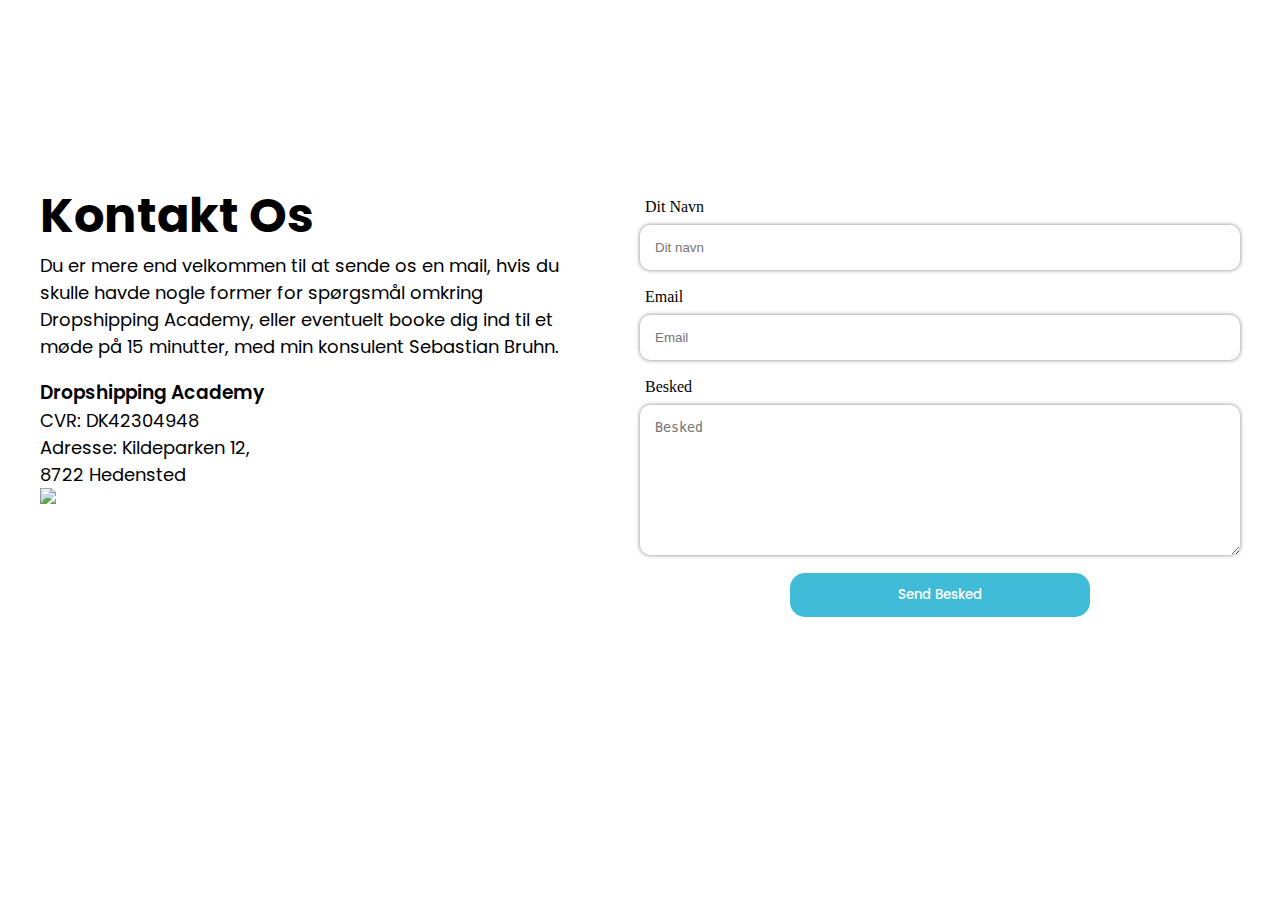
==== kontaktOs.html @ bde136e9 "added footer, header, index, kontakt os, kursus, omMig - noget funktionalitet mangler, responsivitet" ====
<!DOCTYPE html>
<html lang="en">
  <head>
    <meta charset="UTF-8" />
    <meta http-equiv="X-UA-Compatible" content="IE=edge" />
    <meta name="viewport" content="width=device-width, initial-scale=1.0" />
    <link rel="stylesheet" href="/css/index.css" />
    <script src="js/w3schoolsInclude.js" defer></script>
    <script src="http://www.w3schools.com/lib/w3data.js"></script>
    <title>Kontakt Os</title>
  </head>
  <body>
    <!-- w3 include js -->
    <header class="content" w3-include-html="header.html"></header>
    <main>
      <section class="content kontaktOsSection">
        <div class="kontaktOsLeft">
          <h1>Kontakt Os</h1>
          <p>
            Du er mere end velkommen til at sende os en mail, hvis du skulle
            havde nogle former for spørgsmål omkring Dropshipping Academy, eller
            eventuelt booke dig ind til et møde på 15 minutter, med min
            konsulent Sebastian Bruhn.
          </p>
          <br>
          <h3>Dropshipping Academy</h3>
          <p>
            CVR: DK42304948<br />
            Adresse: Kildeparken 12,<br />
            8722 Hedensted
          </p>
          <img src="#" />
        </div>
        <div class="kontaktOsRight">
            <form>
                <label>Dit Navn</label>
                <input type="text" placeholder="Dit navn">
                <label>Email</label>
                <input type="text" placeholder="Email">
                <label>Besked</label>
                <textarea type="text" placeholder="Besked"></textarea>
                <input type="submit" value="Send Besked">
            </form>
        </div>
      </section>
    </main>
    <footer class="content" w3-include-html="footer.html"></footer>
  </body>
</html>
---- css/index.css ----
/* #region Global */
* {
  margin: 0;
  padding: 0;
  box-sizing: border-box;
}

@font-face {
  font-family: poppinsBold;
  src: url(/font/Poppins/Poppins-Bold.ttf);
}

@font-face {
  font-family: poppinsSemiBold;
  src: url(/font/Poppins/Poppins-SemiBold.ttf);
}

@font-face {
  font-family: poppinsMedium;
  src: url(/font/Poppins/Poppins-Medium.ttf);
}

@font-face {
  font-family: poppinsMediumItalic;
  src: url(/font/Poppins/Poppins-MediumItalic.ttf);
}

@font-face {
  font-family: poppins;
  src: url(/font/Poppins/Poppins-Regular.ttf);
}

h1 {
  font-size: 48px;
  font-family: poppinsBold;
}

h2 {
  font-size: 40px;
  font-family: poppinsBold;
  text-align: center;
}

h3 {
  font-family: poppinsSemiBold;
}

p {
  font-size: 18px;
  font-family: poppins;
}

.poppinsMedium {
  font-size: 24px;
  font-family: poppinsMedium;
}

.content {
  width: 1200px;
  margin: auto;
}

section {
  margin-top: 15vh !important;
}

.alignCenterText {
  text-align: center;
}

/* img modal */
.modal {
  display: none; /* Hidden by default */
  position: fixed; /* Stay in place */
  z-index: 1; /* Sit on top */
  padding: 2%; /* Location of the box */
  text-align: center;
  left: 0;
  top: 0;
  width: 100%; /* Full width */
  height: 100%; /* Full height */
  overflow: auto; /* Enable scroll if needed */
  background-color: rgb(0, 0, 0); /* Fallback color */
  background-color: rgba(0, 0, 0, 0.9); /* Black w/ opacity */
}

.close {
  position: absolute;
  top: 15px;
  right: 35px;
  color: #f1f1f1;
  font-size: 40px;
  font-weight: bold;
  transition: 0.3s;
  cursor: pointer;
}

/* #endregion */

/* #region Header */
header {
  display: flex;
  justify-content: space-between;
  padding-top: 5vh;
}

.logoColor1 {
  color: black;
  font-size: 24px;
  font-family: "Franklin Gothic Medium", "Arial Narrow", Arial, sans-serif;
  cursor: pointer;
  text-decoration: none;
}

.logoColor2 {
  color: #40bcd8;
}

.navLinks {
  display: flex;
}

.navLinks a {
  margin-left: 50px;
  font-size: 18px;
  padding: 10px 20px;
  cursor: pointer;
  font-weight: 600;
  text-decoration: none;
}

.blackLink {
  color: black;
}

.navLinks a:hover {
  transition: 0.2s ease-in-out;
  transform: scale(1.2);
}

.navBuyBtn {
  background: #40bcd8;
  border-radius: 50px;
  color: white;
  box-shadow: 1px 4px 4px rgba(0, 0, 0, 0.35);
}
/* #endregion */

/* #region Forside Body */
/* landingpage section */
.lpImg {
  background-image: url(/img/forside.png);
  background-repeat: no-repeat;
  background-position: right;
  background-size: contain;
  height: 200vh;
  margin-top: 6vh;
}

.lpContent {
  width: 30%;
}

.lpContent svg {
  margin-left: 150px;
}

.lpBtn {
  margin-top: 3vh;
  padding: 3% 4% 3% 8%;
  border-radius: 50px;
  font-size: 24px;
  color: white;
  background: #088391;
  border: none;
  cursor: pointer;
  border: 2px solid #40bcd8;
}

.lpContent2 {
  margin-top: 80vh;
  display: flex;
}

.lpContent2 h2 {
  color: white;
  text-align: left;
  font-size: 42px;
  margin-top: 0;
}

.lpContent2 p {
  background: white;
  padding: 30px 50px;
  border-bottom-right-radius: 50px;
  box-shadow: 0px 4px 4px rgba(0, 0, 0, 0.35);
}

.lpContent2 iframe {
  width: 504.88px;
  height: 452px;
}

.lpContent2 div {
  display: flex;
  flex-direction: column;
  justify-content: space-between;
}

/* ads section */
.ads {
  display: flex;
  align-items: center;
  text-align: center;
  justify-content: space-between;
  margin: 4vh auto 0 auto;
  width: 80%;
}

.ads p {
  width: 50%;
}

.adsIcon {
  width: 30%;
}

.adsIcon i {
  font-size: 50px;
  color: #40bcd8;
}

/* 100% completed course section */
.completedCourse {
  display: flex;
  align-items: center;
  position: relative;
}

.completedCourse div {
  width: 50%;
}

.completedCourse img {
  width: 80%;
  box-shadow: -1px 4px 4px rgba(0, 0, 0, 0.35);
}

.completedCourseText h2,
.completedCourseText p {
  text-align: right;
}

.completedCircle {
  position: absolute;
  width: 559px;
  height: 559px;
  background: #1c80a3;
  border-radius: 50%;
  top: -50%;
  left: -40%;
  z-index: -99;
}

/* kursus indhold section */
.courseContains {
  display: flex;
  flex-wrap: wrap;
  justify-content: center;
  position: relative;
}

.courseContainsContent {
  width: 50%;
  position: relative;
  display: flex;
  justify-content: center;
  padding: 2% 0;
}

.courseContainsContent p {
  border: 1px solid rgba(0, 0, 0, 0.19);
  width: 70%;
  text-align: center;
  padding: 50px 4%;
  border-radius: 20px;
  display: flex;
  align-items: center;
  background: white;
}

.courseContentIcons {
  font-size: 35px;
  position: absolute;
  background: white;
  padding: 10px;
  border-radius: 50%;
  box-shadow: 0px 2px 4px rgba(0, 0, 0, 0.35);
  color: #40bcd8;
  top: -1%;
  left: 20%;
}

.seeMoreBtn {
  margin-top: 3vh;
  padding: 1% 2% 1% 5%;
  border-radius: 50px;
  font-size: 24px;
  color: white;
  background: #088391;
  border: none;
  cursor: pointer;
  border: 2px solid #40bcd8;
}

.courseContainsCircle {
  position: absolute;
  width: 361px;
  height: 361px;
  background: #40bcd8;
  border-radius: 50%;
  top: -15%;
  right: -10%;
  z-index: -99;
}

.courseContainsCircle2 {
  position: absolute;
  width: 29px;
  height: 29px;
  background: #1c80a3;
  border-radius: 50%;
  bottom: 22%;
  right: 9%;
  z-index: 1;
}

.courseContainsCircle3 {
  position: absolute;
  width: 12px;
  height: 12px;
  background: #40bcd8;
  border-radius: 50%;
  bottom: 20.5%;
  right: 11%;
  z-index: 1;
}

/* comments section */
.commentSection {
  position: relative;
}

#commentSection {
  width: 60%;
  margin: auto;
  font-family: poppins;
  text-align: center;
}

.commentArrowLeft {
  position: absolute;
  top: 40%;
  left: 10%;
  padding: 20px;
  cursor: pointer;
}

.commentArrowRight {
  position: absolute;
  top: 40%;
  right: 10%;
  padding: 20px;
  cursor: pointer;
}

#commentName {
  margin-top: 4vh;
  font-family: poppinsMediumItalic;
  text-align: center;
  display: list-item; /* This has to be "list-item"                                               */
  list-style-type: disc; /* See https://developer.mozilla.org/en-US/docs/Web/CSS/list-style-type     */
  list-style-position: inside;
}

.commentCircle1 {
  position: absolute;
  width: 203px;
  height: 203px;
  top: -10%;
  left: 0;
  background: #1c80a3;
  border-radius: 50%;
}

.commentCircle2 {
  position: absolute;
  width: 84px;
  height: 84px;
  bottom: 0;
  right: 5%;
  background: #40bcd8;
  border-radius: 50%;
}

/* start i dag section */

.startTodayBtn {
  margin-top: 3vh;
  padding: 2% 3% 2% 6%;
  border-radius: 50px;
  font-size: 24px;
  color: white;
  background: #1c80a3;
  border: none;
  cursor: pointer;
  border: 2px solid #1c80a3;
}

.startTodaySection {
  display: flex;
}

.startTodaySection div {
  width: 48%;
}

.startTodaySection h2 {
  text-align: left;
}

.startTodaySection svg {
  margin-left: 110px;
  margin-top: -10px;
}

.startTodaySection div img {
  width: 100%;
}

/* #endregion */

/* #region Kursus Body */
/* mentor course section */
.mentorCourse {
  display: flex;
}
.coursePrice {
  font-size: 36px;
}
.courseSlogan {
  font-size: 14px;
}
.courseLeft {
  width: 50%;
  padding-right: 10%;
}
.courseRight {
  width: 50%;
}

.courseRight img {
  width: 100%;
}

.courseLeft button {
  margin-top: 3vh;
  padding: 3% 2% 3% 10%;
  border-radius: 50px;
  font-size: 24px;
  color: white;
  background: #40bcd8;
  border: none;
  cursor: pointer;
  border: 2px solid #40bcd8;
}

.courseLeft button:hover {
  transition: 0.2s ease-in-out;

  color: #40bcd8;
  background: white;
}

.fa-arrow-right {
  margin-left: 30px;
}

.dropDownContainer {
  cursor: pointer;
}

.dropDownInfo {
  border: 1px solid black;
  padding: 3% 5%;
  display: flex;
  justify-content: space-between;
}

.dropDownHidden {
  border: 1px solid black;
  padding: 3% 5%;
}

.toggleHidden {
  display: none;
}

/* what you learn section */
.whatYouLearn {
  border: 1px solid black;
  box-shadow: 0px 1px 5px black;
}

.learningList {
  display: flex;
  padding: 2vh;
}

.fa-check-circle {
  font-size: 40px;
  padding-right: 1%;
  color: #04bf00;
}

.whatYouLearnContainer {
  display: flex;
  width: 90%;
  margin: auto;
}

.whatYouLearnLeft {
  width: 50%;
}
.whatYouLearnRight {
  width: 50%;
}

/* my results section */

.circleContainer {
  display: flex;
  width: 100%;
  flex-wrap: wrap;
}

.circleResults {
  border: 2px solid #40bcd8;
  width: 48%;
  height: 60vh;
  border-radius: 50%;
  margin: 1%;
  position: relative;
}
.circleContent {
  position: absolute;
  left: 50%;
  top: 25%;
  transform: translate(-50%, -15%);
}

.circleContent img {
  width: 100%;
}

.myImgC:hover {
  cursor: pointer;
  opacity: 0.8;
  box-shadow: 0px 0px 10px black;
}

.circleContainer p {
  text-align: center;
  padding: 10% 5%;
}

/* fuld gennemgang section */
.gennemgang img {
  width: 70%;
  display: block;
  margin: 2vh auto;
}
/* #endregion */

/* #region Footer */
.footerDiv {
  display: flex;
  padding: 3vh 0;
}

.footerDiv div {
  padding-right: 4%;
}
.footerDiv div * {
  padding: 1% 0 1% 0;
}

.divider {
  width: 100%;
  border-bottom: 1px solid rgba(0, 0, 0, 0.5);
  margin: 2vh 0;
}
/* #endregion */

/* #region Om Mig Body */
.omMigSection {
  display: flex;
  align-items: center;
  justify-content: space-around;
  margin-bottom: 10vh;
}

.omMigLeft {
  width: 40%;
}

.omMigRight {
  width: 30%;
  text-align: center;
}

.omMigRight img {
  width: 80%;
  border-radius: 50%;
}

.omMigSoMe {
  font-size: 40px;
  padding: 15px;
  cursor: pointer;
}

/* #endregion */

/* #region kontakt os Body */
.kontaktOsSection {
  display: flex;
  justify-content: space-between;
}

.kontaktOsLeft {
  width: 45%;
}

.kontaktOsRight {
  width: 50%;
}

.kontaktOsRight form {
  display: flex;
  flex-direction: column;
}

label {
  margin-top: 2vh;
  margin-bottom: 1vh;
  margin-left: 5px;
}

input[type="text"],
textarea {
  padding: 15px;
  border-radius: 10px;
  border: none;
  box-shadow: 0px 0px 4px rgba(0, 0, 0, 0.5);
  outline: none;
}

textarea {
  min-height: 150px;
  min-width: 100%;
}

input[type="submit"] {
  font-family: poppinsMedium;
  padding: 10px;
  margin: 2vh auto 0 auto;
  background: #40BCD8;
  border: 2px solid #40BCD8;
  border-radius: 15px;
  width: 50%;
  cursor: pointer;
  color: white;
}

input[type="submit"]:hover {
  background: white;
  color: #40BCD8;
}

/* #endregion */

/* #region media queries */
/* #region 1200px */
@media only screen and (max-width: 1200px) {
  .content {
    width: 80%;
  }
}
/* #endregion */
/* #endregion */
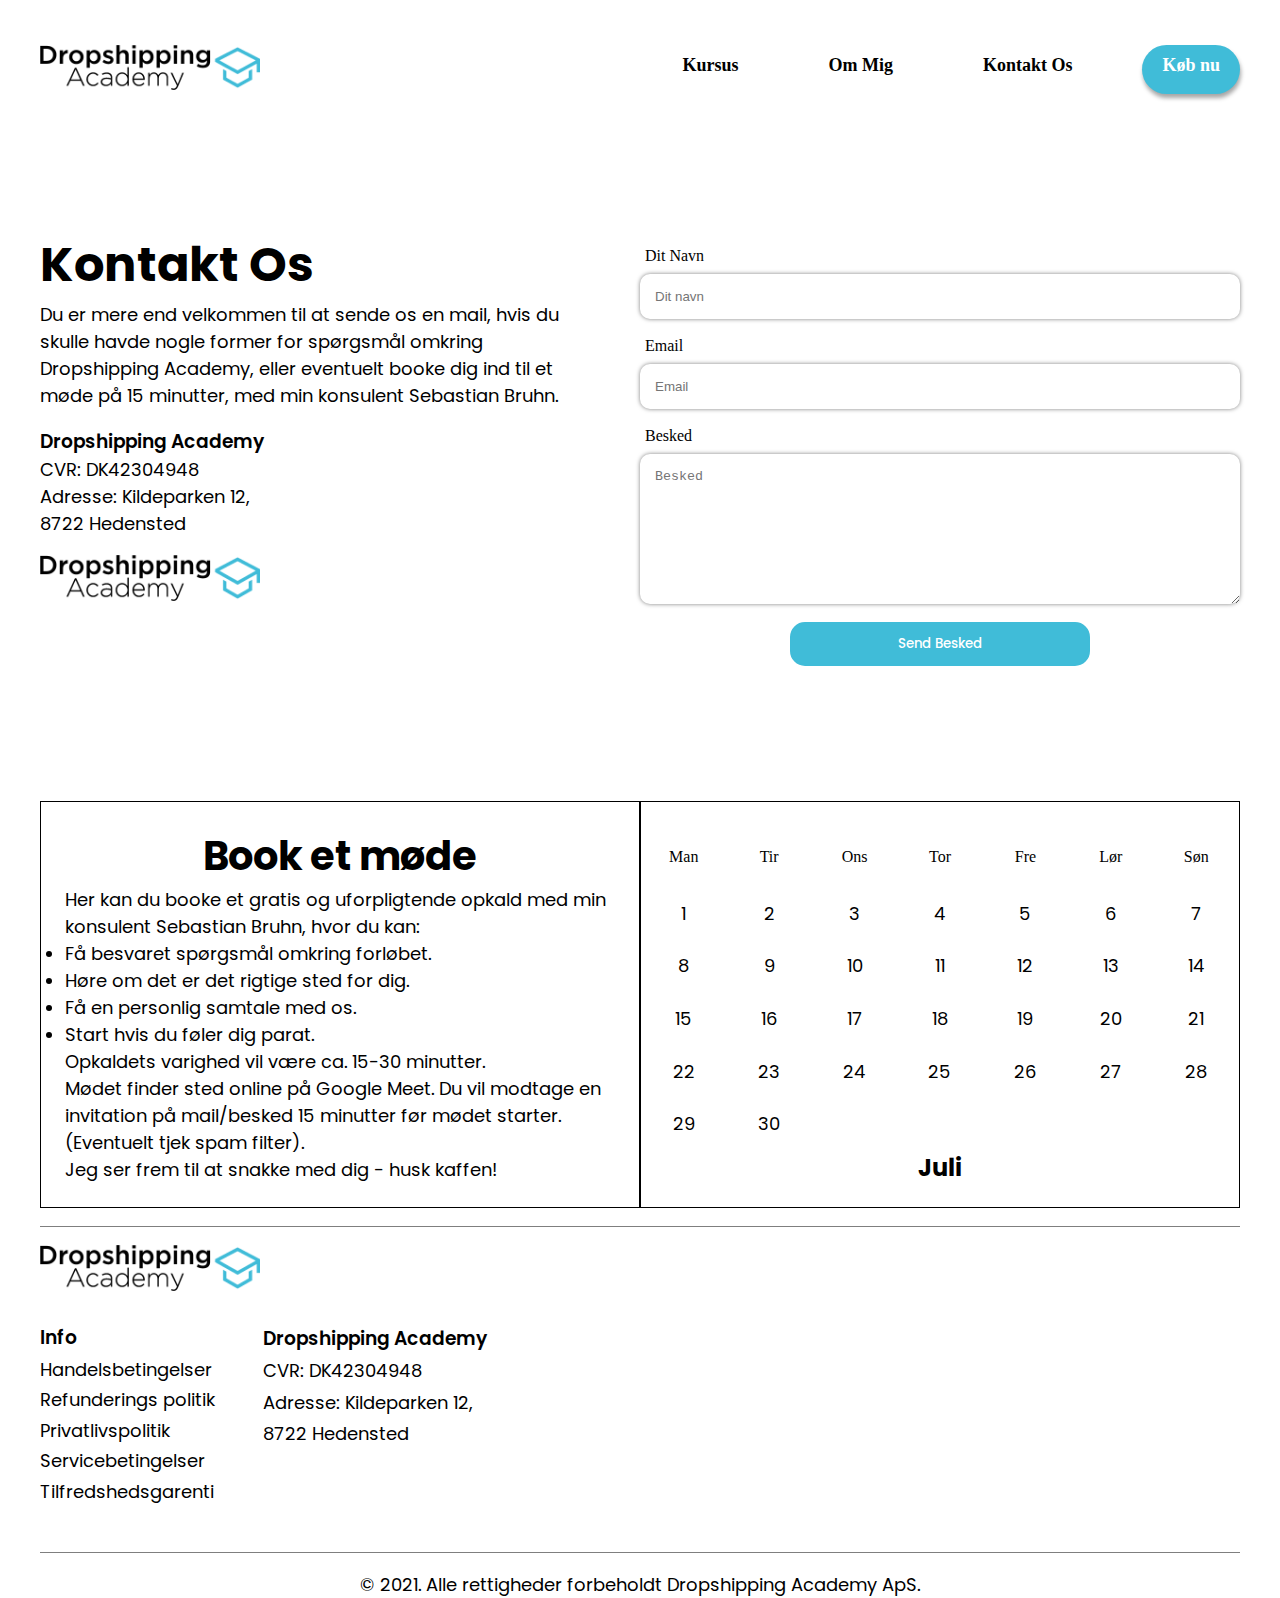
==== commit 8be41d79: "javascript funktions" ====
--- a/kontaktOs.html
+++ b/kontaktOs.html
@@ -4,15 +4,44 @@
     <meta charset="UTF-8" />
     <meta http-equiv="X-UA-Compatible" content="IE=edge" />
     <meta name="viewport" content="width=device-width, initial-scale=1.0" />
+    <meta
+      name="description"
+      content="Kontakt os hvis du har nogle spørgsmål om Dropshipping Academy."
+    />
     <link rel="stylesheet" href="/css/index.css" />
-    <script src="js/w3schoolsInclude.js" defer></script>
-    <script src="http://www.w3schools.com/lib/w3data.js"></script>
+    <link
+      rel="stylesheet"
+      href="https://cdnjs.cloudflare.com/ajax/libs/font-awesome/5.15.3/css/all.min.css"
+      integrity="sha512-iBBXm8fW90+nuLcSKlbmrPcLa0OT92xO1BIsZ+ywDWZCvqsWgccV3gFoRBv0z+8dLJgyAHIhR35VZc2oM/gI1w=="
+      crossorigin="anonymous"
+      referrerpolicy="no-referrer"
+    />
+    <!-- scripts -->
+    <script src="js/hamburgerMenu.js" defer></script>
+    <script src="js/kalender.js" defer></script>
+    <script src="js/formCheck.js" defer></script>
+
     <title>Kontakt Os</title>
   </head>
   <body>
-    <!-- w3 include js -->
-    <header class="content" w3-include-html="header.html"></header>
+    <!-- Header -->
+    <header class="content">
+      <a href="index.html"><img class="logo" src="img/Logo.png" /></a>
+      <div class="navLinks toggleMenu" id="hamburgerMenu">
+        <a href="kursus.html" class="blackLink">Kursus</a>
+        <a href="omMig.html" class="blackLink">Om Mig</a>
+        <a href="kontaktOs.html" class="blackLink">Kontakt Os</a>
+        <a
+          href="https://dropshipping-academy.dk/54914351282/checkouts/109431d4cad94c51cd27f7cd1d81585c?skip_shopify_pay=true&locale=da"
+          class="navBuyBtn"
+          >Køb nu</a
+        >
+      </div>
+      <i class="fas fa-bars" id="hamburgerIcon"></i>
+    </header>
+
     <main>
+      <!-- kontakt -->
       <section class="content kontaktOsSection">
         <div class="kontaktOsLeft">
           <h1>Kontakt Os</h1>
@@ -22,28 +51,82 @@
             eventuelt booke dig ind til et møde på 15 minutter, med min
             konsulent Sebastian Bruhn.
           </p>
-          <br>
+          <br />
           <h3>Dropshipping Academy</h3>
           <p>
             CVR: DK42304948<br />
             Adresse: Kildeparken 12,<br />
             8722 Hedensted
           </p>
-          <img src="#" />
+          <br />
+          <img class="logo" src="img/Logo.png" />
         </div>
         <div class="kontaktOsRight">
-            <form>
-                <label>Dit Navn</label>
-                <input type="text" placeholder="Dit navn">
-                <label>Email</label>
-                <input type="text" placeholder="Email">
-                <label>Besked</label>
-                <textarea type="text" placeholder="Besked"></textarea>
-                <input type="submit" value="Send Besked">
-            </form>
+          <!-- form prevents page reload with return false -->
+          <form onsubmit="validate(); return false">
+            <label>Dit Navn</label>
+            <input type="text" placeholder="Dit navn" id="nameField" />
+            <label>Email</label>
+            <input type="text" placeholder="Email" />
+            <label>Besked</label>
+            <textarea type="text" placeholder="Besked"></textarea>
+            <input type="submit" value="Send Besked" />
+            <p id="errorText"></p>
+          </form>
         </div>
       </section>
+      <!-- Kalender section -->
+      <section class="content kalender" id="bookEtMøde">
+        <div class="kalenderLeft">
+          <h2>Book et møde</h2>
+          <p>
+            Her kan du booke et gratis og uforpligtende opkald med min konsulent
+            Sebastian Bruhn, hvor du kan:
+          </p>
+          <li>Få besvaret spørgsmål omkring forløbet.</li>
+          <li>Høre om det er det rigtige sted for dig.</li>
+          <li>Få en personlig samtale med os.</li>
+          <li>Start hvis du føler dig parat.</li>
+          <p>
+            Opkaldets varighed vil være ca. 15-30 minutter.<br />
+            Mødet finder sted online på Google Meet. Du vil modtage en
+            invitation på mail/besked 15 minutter før mødet starter. (Eventuelt
+            tjek spam filter).<br />
+            Jeg ser frem til at snakke med dig - husk kaffen!
+          </p>
+        </div>
+        <div class="kalenderRight" id="kalenderInsert">
+          <div id="kalenderDayNames"></div>
+          <div id="kalenderDays"></div>
+          <div id="month"></div>
+        </div>
+      </section>
+      <p class="content" id="date"></p>
     </main>
-    <footer class="content" w3-include-html="footer.html"></footer>
+    <!-- Footer -->
+    <footer class="content">
+      <div class="divider"></div>
+      <a href="index.html"><img class="logo" src="img/Logo.png" /></a>
+      <div class="footerDiv">
+        <div>
+          <h3>Info</h3>
+          <p>Handelsbetingelser</p>
+          <p>Refunderings politik</p>
+          <p>Privatlivspolitik</p>
+          <p>Servicebetingelser</p>
+          <p>Tilfredshedsgarenti</p>
+        </div>
+        <div>
+          <h3>Dropshipping Academy</h3>
+          <p>CVR: DK42304948</p>
+          <p>Adresse: Kildeparken 12,</p>
+          <p>8722 Hedensted</p>
+        </div>
+      </div>
+      <div class="divider"></div>
+      <p class="alignCenterText">
+        © 2021. Alle rettigheder forbeholdt Dropshipping Academy ApS.
+      </p>
+    </footer>
   </body>
 </html>
--- a/css/index.css
+++ b/css/index.css
@@ -68,17 +68,32 @@
   text-align: center;
 }
 
+.btn {
+  padding: 10px 15px;
+  width: 260px;
+  font-family: poppins;
+}
+
+.btn a {
+  text-decoration: none;
+  color: white;
+}
+
+.blueText {
+  color: #3ba2db;
+}
+
 /* img modal */
 .modal {
   display: none; /* Hidden by default */
   position: fixed; /* Stay in place */
-  z-index: 1; /* Sit on top */
+  z-index: 3; /* Sit on top */
   padding: 2%; /* Location of the box */
   text-align: center;
   left: 0;
   top: 0;
-  width: 100%; /* Full width */
-  height: 100%; /* Full height */
+  width: 100vw; /* Full width */
+  height: 100vh; /* Full height */
   overflow: auto; /* Enable scroll if needed */
   background-color: rgb(0, 0, 0); /* Fallback color */
   background-color: rgba(0, 0, 0, 0.9); /* Black w/ opacity */
@@ -93,6 +108,7 @@
   font-weight: bold;
   transition: 0.3s;
   cursor: pointer;
+  z-index: 4;
 }
 
 /* #endregion */
@@ -104,16 +120,8 @@
   padding-top: 5vh;
 }
 
-.logoColor1 {
-  color: black;
-  font-size: 24px;
-  font-family: "Franklin Gothic Medium", "Arial Narrow", Arial, sans-serif;
-  cursor: pointer;
-  text-decoration: none;
-}
-
-.logoColor2 {
-  color: #40bcd8;
+.logo {
+  width: 220px;
 }
 
 .navLinks {
@@ -129,13 +137,17 @@
   text-decoration: none;
 }
 
+#hamburgerIcon {
+  display: none;
+}
+
 .blackLink {
   color: black;
 }
 
 .navLinks a:hover {
   transition: 0.2s ease-in-out;
-  transform: scale(1.2);
+  transform: scale(1.1);
 }
 
 .navBuyBtn {
@@ -153,7 +165,7 @@
   background-repeat: no-repeat;
   background-position: right;
   background-size: contain;
-  height: 200vh;
+  height: 190vh;
   margin-top: 6vh;
 }
 
@@ -167,7 +179,6 @@
 
 .lpBtn {
   margin-top: 3vh;
-  padding: 3% 4% 3% 8%;
   border-radius: 50px;
   font-size: 24px;
   color: white;
@@ -177,8 +188,17 @@
   border: 2px solid #40bcd8;
 }
 
+.lpBtn:hover {
+  transition: 0.2s ease-in-out;
+  background: white;
+}
+
+.lpBtn:hover a {
+  color: #088391;
+}
+
 .lpContent2 {
-  margin-top: 80vh;
+  margin-top: 65vh;
   display: flex;
 }
 
@@ -187,6 +207,7 @@
   text-align: left;
   font-size: 42px;
   margin-top: 0;
+  padding-left: 3%;
 }
 
 .lpContent2 p {
@@ -228,6 +249,10 @@
 .adsIcon i {
   font-size: 50px;
   color: #40bcd8;
+}
+
+.adsMobileOnly {
+  display: none;
 }
 
 /* 100% completed course section */
@@ -287,6 +312,23 @@
   display: flex;
   align-items: center;
   background: white;
+}
+
+.hiddenSpan {
+  display: none;
+  color: white;
+}
+
+.courseContainsContent p:hover {
+  transition: 0.2s ease-in-out;
+  background: rgba(0, 0, 0, 0.8);
+}
+.courseContainsContent p:hover .hiddenSpan {
+  display: flex;
+}
+
+.courseContainsContent p:hover .shownSpan {
+  display: none;
 }
 
 .courseContentIcons {
@@ -303,14 +345,23 @@
 
 .seeMoreBtn {
   margin-top: 3vh;
-  padding: 1% 2% 1% 5%;
   border-radius: 50px;
   font-size: 24px;
   color: white;
   background: #088391;
   border: none;
   cursor: pointer;
+  border: 2px solid #40bcd800;
+}
+
+.seeMoreBtn:hover {
+  transition: 0.2s ease-in-out;
+  background: white;
   border: 2px solid #40bcd8;
+}
+
+.seeMoreBtn:hover a {
+  color: #088391;
 }
 
 .courseContainsCircle {
@@ -349,6 +400,7 @@
 /* comments section */
 .commentSection {
   position: relative;
+  height: 400px;
 }
 
 #commentSection {
@@ -391,6 +443,7 @@
   left: 0;
   background: #1c80a3;
   border-radius: 50%;
+  z-index: -1;
 }
 
 .commentCircle2 {
@@ -401,13 +454,13 @@
   right: 5%;
   background: #40bcd8;
   border-radius: 50%;
+  z-index: -1;
 }
 
 /* start i dag section */
 
 .startTodayBtn {
   margin-top: 3vh;
-  padding: 2% 3% 2% 6%;
   border-radius: 50px;
   font-size: 24px;
   color: white;
@@ -417,6 +470,15 @@
   border: 2px solid #1c80a3;
 }
 
+.startTodayBtn:hover {
+  transition: 0.2s ease-in-out;
+  background: white;
+}
+
+.startTodayBtn:hover a {
+  color: #1c80a3;
+}
+
 .startTodaySection {
   display: flex;
 }
@@ -463,9 +525,8 @@
   width: 100%;
 }
 
-.courseLeft button {
+.courseBtn {
   margin-top: 3vh;
-  padding: 3% 2% 3% 10%;
   border-radius: 50px;
   font-size: 24px;
   color: white;
@@ -475,11 +536,13 @@
   border: 2px solid #40bcd8;
 }
 
-.courseLeft button:hover {
+.courseBtn:hover {
   transition: 0.2s ease-in-out;
-
+  background: white;
+}
+
+.courseBtn:hover a {
   color: #40bcd8;
-  background: white;
 }
 
 .fa-arrow-right {
@@ -606,7 +669,7 @@
 .omMigSection {
   display: flex;
   align-items: center;
-  justify-content: space-around;
+  justify-content: space-between;
   margin-bottom: 10vh;
 }
 
@@ -675,8 +738,8 @@
   font-family: poppinsMedium;
   padding: 10px;
   margin: 2vh auto 0 auto;
-  background: #40BCD8;
-  border: 2px solid #40BCD8;
+  background: #40bcd8;
+  border: 2px solid #40bcd8;
   border-radius: 15px;
   width: 50%;
   cursor: pointer;
@@ -685,17 +748,467 @@
 
 input[type="submit"]:hover {
   background: white;
-  color: #40BCD8;
+  color: #40bcd8;
 }
 
 /* #endregion */
 
+/* #region kalender */
+.kalender {
+  display: flex;
+  justify-content: center;
+}
+.kalenderLeft {
+  border: 1px solid black;
+  width: 50%;
+  padding: 2%;
+}
+.kalenderLeft li {
+  font-family: poppins;
+  font-size: 18px;
+}
+.kalenderRight {
+  border: 1px solid black;
+  width: 50%;
+  padding-top: 2%;
+}
+
+#kalenderDayNames {
+  display: grid;
+  grid-template-columns: 1fr 1fr 1fr 1fr 1fr 1fr 1fr;
+  justify-items: center;
+}
+#kalenderDays {
+  display: grid;
+  grid-template-columns: 1fr 1fr 1fr 1fr 1fr 1fr 1fr;
+  justify-items: center;
+}
+
+.dayName {
+  padding: 25%;
+}
+.days {
+  padding: 15%;
+  cursor: pointer;
+}
+
+.days:hover {
+  border-radius: 50%;
+  background: #40bcd8;
+  opacity: 0.8;
+}
+
+#date {
+  text-align: right;
+}
+
+#month {
+  text-align: center;
+  font-family: poppinsBold;
+  font-size: 24px;
+}
+/* #endregion */
+
 /* #region media queries */
-/* #region 1200px */
+/* 1200px */
 @media only screen and (max-width: 1200px) {
+  /* global */
   .content {
     width: 80%;
   }
-}
+  h1 {
+    font-size: 40px;
+  }
+
+  section {
+    margin-top: 8vh !important;
+  }
+
+  /* header */
+  .navLinks a {
+    padding: 5px 10px;
+  }
+
+  .logo {
+    width: 160px;
+  }
+  /* Forside Body */
+  .lpImg {
+    height: 115vh;
+  }
+  .lpContent svg {
+    margin-left: 50px;
+  }
+  .lpContent2 {
+    margin-top: 20vh;
+  }
+
+  .commentCircle1 {
+    top: -25%;
+  }
+
+  .courseContentIcons {
+    top: -5%;
+  }
+
+  .commentSection {
+    height: 100%;
+  }
+
+  /* Kursus Body */
+  .circleContainer p {
+    font-size: 1.5vw;
+  }
+
+  .circleResults {
+    height: 30vh;
+  }
+
+  /* Om Mig Body */
+  .omMigRight img {
+    width: 100%;
+  }
+}
+
+/* 1000px */
+@media only screen and (max-width: 1000px) {
+  /* Global */
+  h1 {
+    font-size: 32px;
+  }
+
+  h2 {
+    font-size: 28px;
+  }
+
+  .btn {
+    width: 185px;
+  }
+
+  /* Header */
+  .navLinks {
+    position: absolute;
+    top: 10%;
+    left: 0;
+    flex-direction: column;
+    background: white;
+    width: 100%;
+    text-align: center;
+  }
+
+  .lpImg {
+    margin-bottom: 25vh;
+  }
+
+  .toggleMenu {
+    display: none;
+  }
+  .navLinks a {
+    margin: 0;
+  }
+
+  #hamburgerIcon {
+    display: block;
+    font-size: 35px;
+    cursor: pointer;
+    z-index: 2;
+  }
+
+  #hamburgerTimes {
+    font-size: 35px;
+    cursor: pointer;
+    z-index: 2;
+  }
+
+  /* Forside Body */
+  .lpImg {
+    height: 80vh;
+  }
+  .lpContent2 {
+    margin-top: 5vh;
+    flex-direction: column;
+    justify-content: center;
+    align-items: center;
+  }
+
+  .lpContent2 h2 {
+    font-size: 28px;
+    color: black;
+    text-align: center;
+  }
+
+  .lpContent2 h2 br {
+    display: none;
+  }
+
+  .lpContent2 p br {
+    display: none;
+  }
+
+  .lpContent svg {
+    margin-left: 0;
+  }
+
+  .adsContainer {
+    margin-top: 30vh !important;
+  }
+
+  .lpBtn {
+    font-size: 15px;
+  }
+
+  .seeMoreBtn {
+    font-size: 15px;
+  }
+
+  .startTodayBtn {
+    font-size: 15px;
+  }
+
+  .completedCircle {
+    width: 400px;
+    height: 300px;
+    top: 0;
+  }
+
+  .courseContainsCircle {
+    width: 200px;
+    height: 200px;
+    top: 0;
+  }
+
+  .courseContainsCircle2 {
+    bottom: 20%;
+  }
+
+  .courseContainsCircle3 {
+    bottom: 17.5%;
+    right: 13%;
+  }
+
+  .courseContainsContent p {
+    font-size: 2.5vw;
+  }
+
+  #commentSection {
+    width: 70%;
+  }
+  .commentArrowRight {
+    right: 5%;
+  }
+
+  .commentArrowLeft {
+    left: 5%;
+  }
+
+  .commentCircle1 {
+    top: -30%;
+    left: -60px;
+  }
+
+  .startTodaySection {
+    flex-direction: column;
+    justify-content: center;
+    align-items: center;
+  }
+
+  .startTodaySection div {
+    width: 100%;
+    text-align: center;
+  }
+  .startTodaySection h2 {
+    text-align: center;
+  }
+  .startTodaySection svg {
+    margin-left: 15%;
+    margin-top: 0;
+  }
+
+  /* kalender */
+  .kalender {
+    display: block;
+  }
+  .kalenderLeft {
+    width: 100%;
+  }
+
+  .kalenderRight {
+    width: 100%;
+  }
+}
+
+/* 500px  */
+@media only screen and (max-width: 500px) {
+  /* Forside */
+  .lpImg {
+    background-image: none;
+    height: auto;
+    margin-bottom: 0;
+  }
+  .lpContent {
+    width: 100%;
+  }
+  .lpContent2 iframe {
+    width: 100%;
+    height: 200px;
+  }
+
+  .lpContent2 h2 {
+    color: black;
+    padding-bottom: 1vh;
+  }
+  .adsContainer {
+    margin-top: 0 !important;
+  }
+  .ads {
+    flex-direction: column;
+    width: 100%;
+    justify-content: center;
+  }
+
+  .adsIcon {
+    width: 100%;
+  }
+
+  .ads p {
+    width: 100%;
+  }
+
+  .adsDesktopOnly {
+    display: none;
+  }
+  .adsMobileOnly {
+    display: flex;
+  }
+
+  .completedCourse {
+    flex-direction: column;
+    text-align: center;
+  }
+  .completedCourse div {
+    width: 100%;
+    text-align: center;
+  }
+
+  .completedCourseText h2,
+  .completedCourseText p {
+    text-align: center;
+  }
+
+  .courseContains {
+    flex-direction: column;
+    justify-content: center;
+    align-items: center;
+  }
+  .courseContainsContent {
+    width: 100%;
+    padding: 5% 0;
+  }
+  .courseContainsContent p {
+    justify-content: center;
+  }
+  .courseContainsCircle2 {
+    right: 0%;
+  }
+  .courseContainsCircle3 {
+    bottom: 18.5%;
+    right: 8%;
+  }
+
+  .commentCircle1 {
+    top: -5%;
+    left: -155px;
+  }
+
+  #commentSection {
+    width: 90%;
+  }
+
+  .commentArrowLeft {
+    left: -10%;
+  }
+
+  .commentArrowRight {
+    right: -10%;
+  }
+
+  /* Kursus */
+  .mentorCourse {
+    flex-direction: column;
+  }
+  .courseLeft {
+    width: 100%;
+  }
+
+  .courseRight {
+    width: 100%;
+  }
+
+  .whatYouLearnContainer {
+    flex-direction: column;
+  }
+
+  .whatYouLearnLeft {
+    width: 100%;
+  }
+  .whatYouLearnRight {
+    width: 100%;
+  }
+
+  .circleContainer {
+    flex-direction: column;
+  }
+
+  .circleResults {
+    width: 100%;
+  }
+
+  .circleResults {
+    height: 35vh;
+  }
+  .circleContainer p {
+    font-size: 2.5vw;
+  }
+
+  /* Om Mig */
+  .omMigSection {
+    flex-direction: column;
+    justify-content: center;
+    align-items: center;
+  }
+
+  .omMigLeft {
+    width: 100%;
+    margin-bottom: 2vh;
+  }
+  .omMigRight {
+    width: 100%;
+  }
+
+  /* Kontakt Os */
+  .kontaktOsSection {
+    flex-direction: column;
+  }
+
+  .kontaktOsLeft {
+    width: 100%;
+  }
+
+  .kontaktOsRight {
+    width: 100%;
+  }
+}
+
+@media only screen and (max-width: 500px) and (max-height: 670px) {
+  .circleResults {
+    height: 43vh;
+  }
+}
+
+@media only screen and (max-height: 850px) {
+  .circleResults {
+    height: 65vh;
+  }
+}
+
 /* #endregion */
-/* #endregion */
